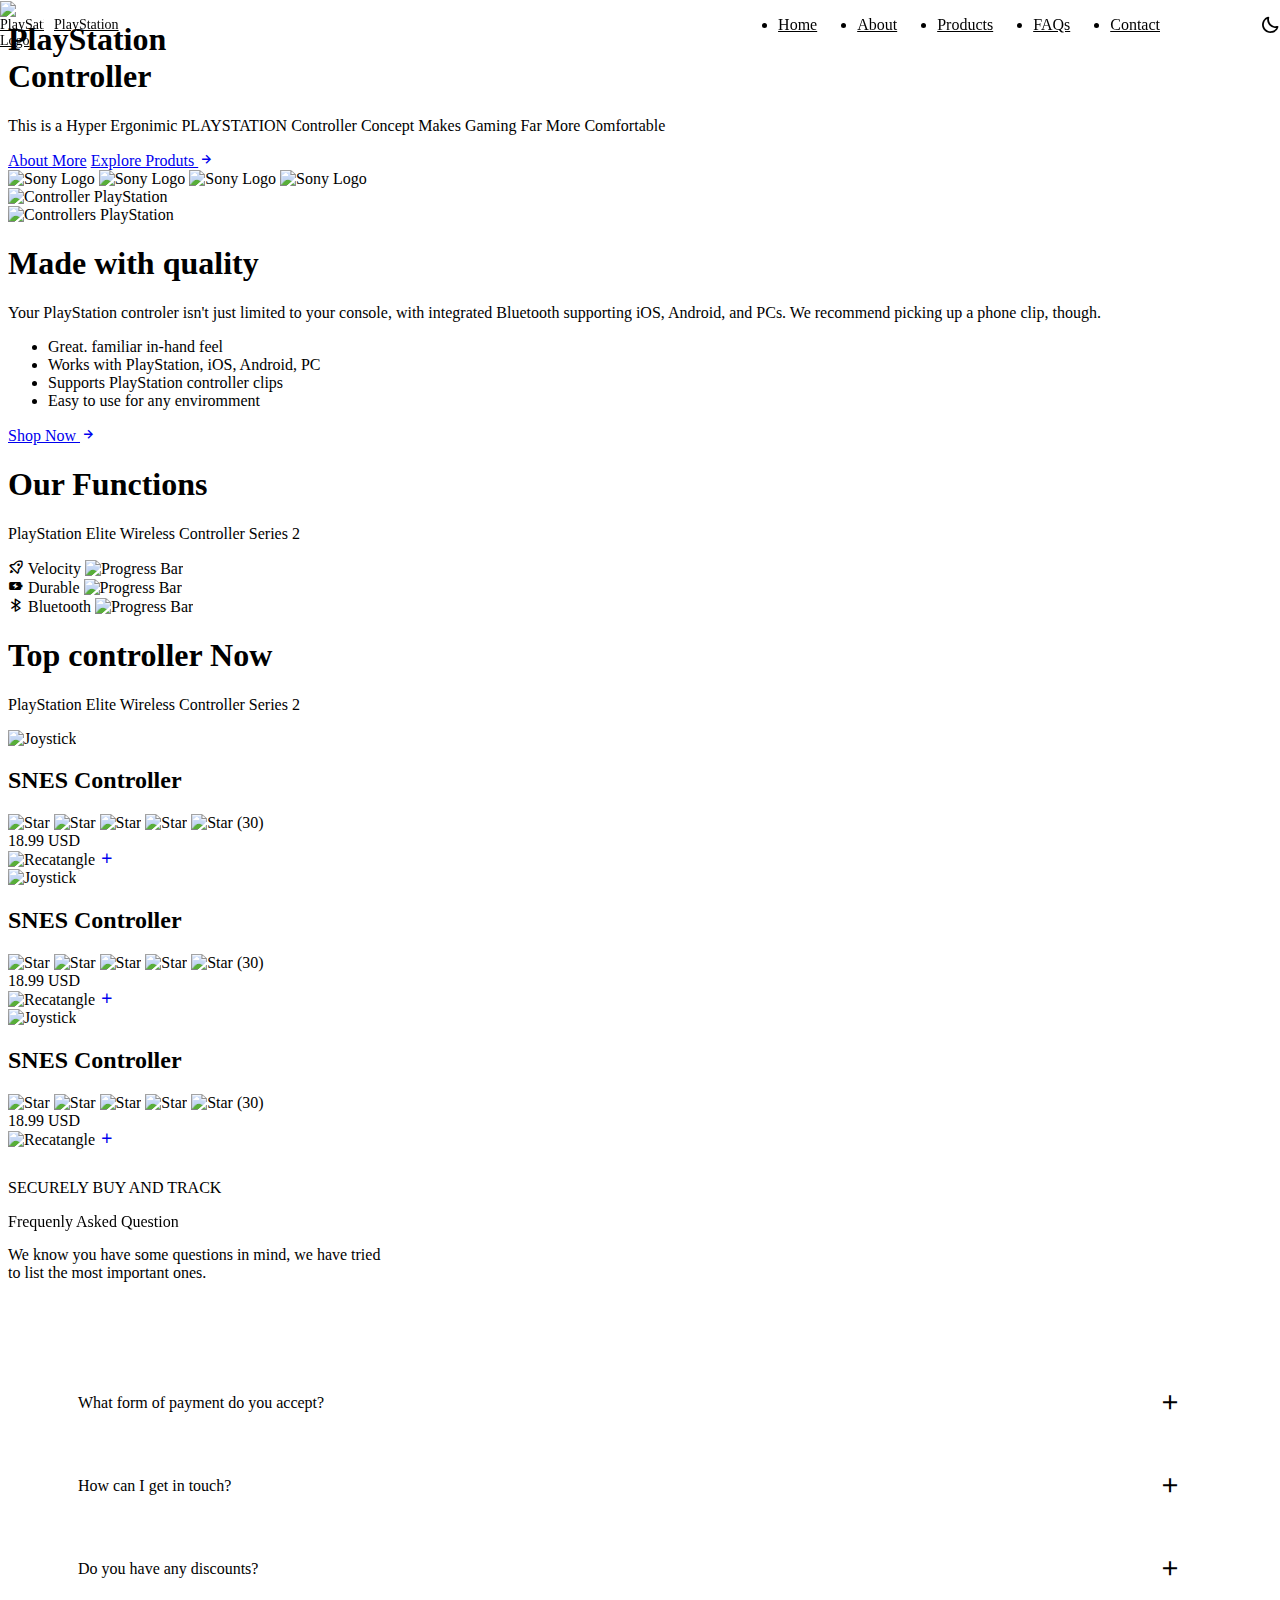
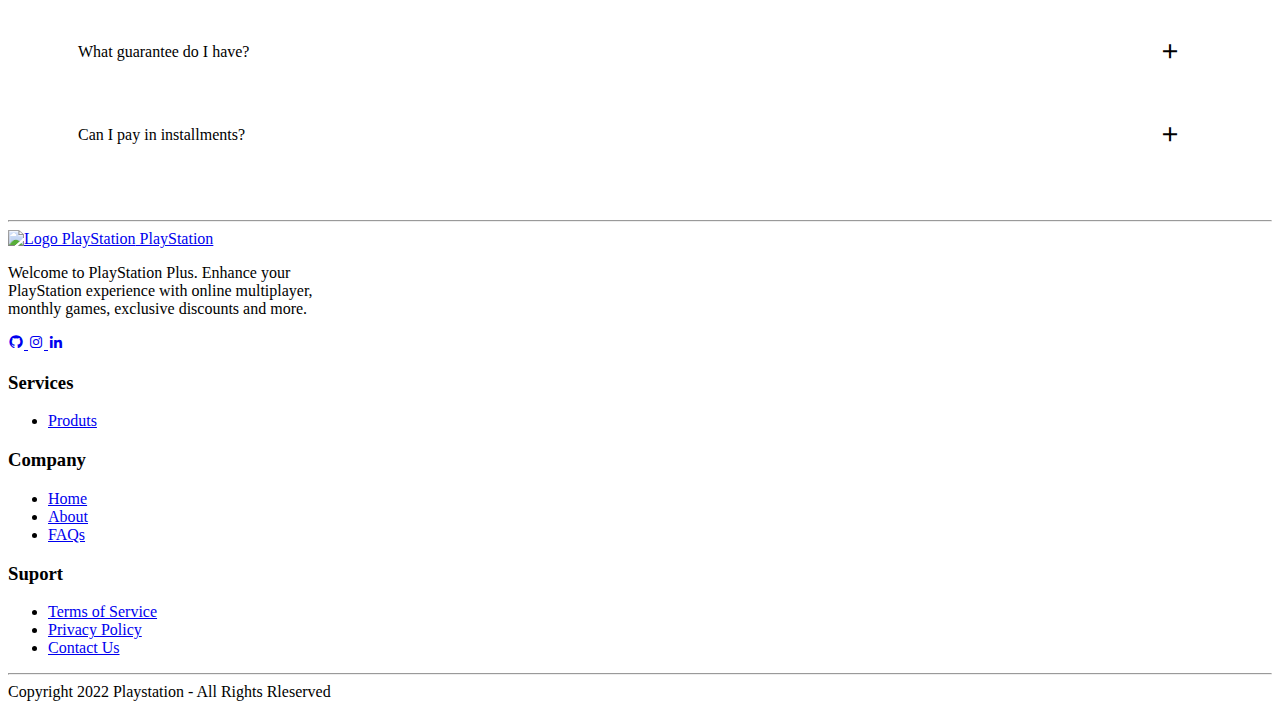
==== index.html @ 82f954d0 "add terms of services" ====
<!DOCTYPE html>
<html lang="en">
  <head>
    <meta charset="UTF-8" />
    <meta http-equiv="X-UA-Compatible" content="IE=edge" />
    <meta name="viewport" content="width=device-width, initial-scale=1.0" />
    <!-- HTML META TAGS -->
    <title>PlayStation</title>
    <meta
      name="description"
      content="Responsive Website PlayStation by Kennedy B."
    />
    <meta name="author" content="Kennedy Barros" />
    <meta
      property="og:url"
      content="https://repsonsive-website-playstation.netlify.app/"
    />
    <meta property="og:type" content="website" />
    <meta property="og:title" content="Responsive Website PlayStation" />
    <meta
      property="og:description"
      content="Responsive Website PlayStation by Kennedy B."
    />
    <meta property="og:image" content="https://i.ibb.co/qCvjdFd/cover.png" />
    <meta
      property="canonical"
      content="https://repsonsive-website-playstation.netlify.app/"
    />
    <meta property="keywords" content="responsive, website, playstation" />
    <meta property="robots" content="responsive, website, playstation" />

    <meta name="twitter:card" content="summary_large_image" />
    <meta
      property="twitter:domain"
      content="repsonsive-website-playstation.netlify.app"
    />
    <meta
      property="twitter:url"
      content="https://repsonsive-website-playstation.netlify.app/"
    />
    <meta name="twitter:title" content="Responsive Website PlayStation" />
    <meta
      name="twitter:description"
      content="Responsive Website PlayStation by Kennedy B."
    />
    <meta name="twitter:image" content="https://i.ibb.co/qCvjdFd/cover.png" />
    <!-- FAVICON -->
    <link rel="icon" href="./assets/img/logo.svg" type="image/svg+xml" />
    <!-- FONTS -->
    <link rel="preconnect" href="https://fonts.googleapis.com" />
    <link rel="preconnect" href="https://fonts.gstatic.com" crossorigin />
    <link
      href="https://fonts.googleapis.com/css2?family=Poppins:wght@400;500;600&family=Roboto:wght@400;500&display=swap"
      rel="stylesheet"
    />
    <!-- BOXICONS -->
    <link
      href="https://unpkg.com/boxicons@2.1.2/css/boxicons.min.css"
      rel="stylesheet"
    />
    <!-- CSS -->
    <link rel="stylesheet" href="./assets/css/style.css" />
  </head>
  <body>
    <!-- HEADER -->
    <header class="header" id="header">
      <nav class="nav container">
        <div class="nav_box">
          <a href="./index.html" class="nav_logo">
            <img src="./assets/img/logo.svg" alt="PlaySation Logo" />
            PlayStation
          </a>
        </div>
        <div class="nav_menu" id="nav-menu">
          <ul class="nav_list">
            <li class="nav_item">
              <a href="#home" class="nav_link">Home</a>
            </li>
            <li class="nav_item">
              <a href="#" class="nav_link">About</a>
            </li>
            <li class="nav_item">
              <a href="#" class="nav_link">Products</a>
            </li>
            <li class="nav_item">
              <a href="#faqs" class="nav_link">FAQs</a>
            </li>
            <li class="nav_item">
              <a href="#" class="nav_link">Contact</a>
            </li>
          </ul>

          <div class="nav_close" id="nav-close">
            <i class="bx bx-x"></i>
          </div>
        </div>

        <div class="nav_btns">
          <i class="bx bx-moon change-theme" id="theme-button"></i>
          <div class="nav_toggle" id="nav-toggle">
            <i class="bx bx-menu"></i>
          </div>
        </div>
      </nav>
    </header>
    <!-- MAIN -->
    <main class="main">
      <!-- HOME -->
      <section class="home" id="home">
        <div class="home_container bd-container bd-grid">
          <div class="home_data">
            <h1 class="home_title">
              PlayStation <br />
              <span class="home_title-secondary">Controller</span>
            </h1>
            <p class="home_subtitle">
              This is a Hyper Ergonimic PLAYSTATION Controller Concept Makes
              Gaming Far More Comfortable
            </p>
            <div class="home_buttons">
              <a href="#" class="button">About More</a>
              <a href="#" class="button_secondary"
                >Explore Produts
                <i class="bx bx-right-arrow-alt button_icon"></i
              ></a>
            </div>
            <div class="home_company">
              <img src="./assets/img/decoration/sony.svg" alt="Sony Logo" />
              <img src="./assets/img/decoration/sony.svg" alt="Sony Logo" />
              <img src="./assets/img/decoration/sony.svg" alt="Sony Logo" />
              <img src="./assets/img/decoration/sony.svg" alt="Sony Logo" />
            </div>
          </div>
          <img
            src="./assets/img/home/controller.png"
            alt="Controller PlayStation"
            class="home_img"
          />
        </div>
      </section>

      <!-- ABOUT -->
      <section>
        <div class="about_container bd-container bd-grid">
          <img
            class="about_img"
            src="./assets/img/home/controller2.png"
            alt="Controllers PlayStation"
          />
          <div class="about_data">
            <h1 class="about_title">
              Made with <span class="about_title-secondary">quality</span>
            </h1>
            <p class="about_subtitle">
              Your PlayStation controler isn't just limited to your console,
              with integrated Bluetooth supporting iOS, Android, and PCs. We
              recommend picking up a phone clip, though.
            </p>
            <ul class="about_list">
              <li>Great. familiar in-hand feel</li>
              <li>Works with PlayStation, iOS, Android, PC</li>
              <li>Supports PlayStation controller clips</li>
              <li>Easy to use for any enviromment</li>
            </ul>
            <a href="#" class="button"
              >Shop Now <i class="bx bx-right-arrow-alt about_icon"></i
            ></a>
          </div>
        </div>
      </section>

      <!-- FUNCTIONS -->
      <section class="functions_container bd-container bd-grid">
        <div class="functions_data">
          <h1 class="functions_title">
            Our <span class="functions_title-secondary">Functions</span>
          </h1>
          <p class="functions_subtitle">
            PlayStation Elite Wireless Controller Series 2
          </p>
          <div class="functions_list-container">
            <div class="functions_list">
              <i class="bx bx-rocket functions_icons"></i>
              <span class="functions_icons-title">Velocity</span>
              <img
                class="functions_img"
                src="./assets/img/decoration/description-controller.png"
                alt="Progress Bar"
              />
            </div>
            <div class="functions_list">
              <i class="bx bxs-battery-charging functions_icons"></i>
              <span class="functions_icons-title">Durable</span>
              <img
                class="functions_img"
                src="./assets/img/decoration/description-controller.png"
                alt="Progress Bar"
              />
            </div>
            <div class="functions_list">
              <i class="bx bx-bluetooth functions_icons"></i>
              <span class="functions_icons-title">Bluetooth</span>
              <img
                class="functions_img"
                src="./assets/img/decoration/description-controller.png"
                alt="Progress Bar"
              />
            </div>
          </div>
        </div>
      </section>

      <!-- PRODUTS -->
      <section class="produts_container bd-container bd-grid">
        <div class="produts_data">
          <h1 class="produts_title">
            Top controller <span class="produts_title-2">Now</span>
          </h1>
          <p class="produts_subtitle">
            PlayStation Elite Wireless Controller Series 2
          </p>
          <div class="produts_list-container">
            <div class="produts_list">
              <div class="product_circle"></div>
              <img
                class="produts_img"
                src="./assets/img/home/joystick.png"
                alt="Joystick"
              />
              <h2 class="produts_list-title">SNES Controller</h2>
              <div class="produts_evaluation">
                <img src="./assets/img/decoration/star.png" alt="Star" />
                <img src="./assets/img/decoration/star.png" alt="Star" />
                <img src="./assets/img/decoration/star.png" alt="Star" />
                <img src="./assets/img/decoration/star.png" alt="Star" />
                <img src="./assets/img/decoration/star.png" alt="Star" />
                <span class="produts_evaluation-title">(30)</span>
              </div>
              <span class="produts_value">18.99 USD</span>
              <div class="produts_buy">
                <img
                  class="produts_buy-img"
                  src="./assets/img/decoration/rectangle_secondary.svg"
                  alt="Recatangle"
                />
                <a class="produts_button" href="/">
                  <i class="bx bx-plus"></i
                ></a>
              </div>
            </div>
            <div class="produts_list">
              <div class="product_circle"></div>
              <img
                class="produts_img"
                src="./assets/img/home/joystick.png"
                alt="Joystick"
              />
              <h2 class="produts_list-title">SNES Controller</h2>
              <div class="produts_evaluation">
                <img src="./assets/img/decoration/star.png" alt="Star" />
                <img src="./assets/img/decoration/star.png" alt="Star" />
                <img src="./assets/img/decoration/star.png" alt="Star" />
                <img src="./assets/img/decoration/star.png" alt="Star" />
                <img src="./assets/img/decoration/star.png" alt="Star" />
                <span class="produts_evaluation-title">(30)</span>
              </div>
              <span class="produts_value">18.99 USD</span>
              <div class="produts_buy">
                <img
                  class="produts_buy-img"
                  src="./assets/img/decoration/rectangle_secondary.svg"
                  alt="Recatangle"
                />
                <a class="produts_button" href="/">
                  <i class="bx bx-plus"></i
                ></a>
              </div>
            </div>
            <div class="produts_list">
              <div class="product_circle"></div>
              <img
                class="produts_img"
                src="./assets/img/home/joystick.png"
                alt="Joystick"
              />
              <h2 class="produts_list-title">SNES Controller</h2>
              <div class="produts_evaluation">
                <img src="./assets/img/decoration/star.png" alt="Star" />
                <img src="./assets/img/decoration/star.png" alt="Star" />
                <img src="./assets/img/decoration/star.png" alt="Star" />
                <img src="./assets/img/decoration/star.png" alt="Star" />
                <img src="./assets/img/decoration/star.png" alt="Star" />
                <span class="produts_evaluation-title">(30)</span>
              </div>
              <span class="produts_value">18.99 USD</span>
              <div class="produts_buy">
                <img
                  class="produts_buy-img"
                  src="./assets/img/decoration/rectangle_secondary.svg"
                  alt="Recatangle"
                />
                <a class="produts_button" href="/">
                  <i class="bx bx-plus"></i
                ></a>
              </div>
            </div>
          </div>
        </div>
      </section>
      <!-- FAQS -->
      <section class="faqs section" id="faqs">
        <p class="faqs_title-center faqs_subtitle container">
          SECURELY BUY AND TRACK
        </p>
        <h2 class="faqs_title-center faqs_title container">
          Frequenly Asked <span class="faqs_title-secondary">Question</span>
        </h2>
        <p class="faqs_title-center faqs_subtitle-secondary container">
          We know you have some questions in mind, we have tried <br />
          to list the most important ones.
        </p>

        <div class="faqs_container container grid">
          <div class="faqs_group">
            <div class="faqs_item">
              <header class="faqs_header">
                <h3 class="faqs_item-title">
                  What form of payment do you accept?
                </h3>
                <i class="bx bx-plus faqs_icon"></i>
              </header>

              <div class="faqs_content">
                <p class="faqs_description">
                  We accept installment payments on all credit cards. For cash
                  payments we also accept PIX and Boleto through PagSeguro.
                </p>
              </div>
            </div>

            <div class="faqs_item">
              <header class="faqs_header">
                <h3 class="faqs_item-title">How can I get in touch?</h3>
                <i class="bx bx-plus faqs_icon"></i>
              </header>

              <div class="faqs_content">
                <p class="faqs_description">
                  We accept installment payments on all credit cards. For cash
                  payments we also accept PIX and Boleto through PagSeguro.
                </p>
              </div>
            </div>

            <div class="faqs_item">
              <header class="faqs_header">
                <h3 class="faqs_item-title">Do you have any discounts?</h3>
                <i class="bx bx-plus faqs_icon"></i>
              </header>

              <div class="faqs_content">
                <p class="faqs_description">
                  We accept installment payments on all credit cards. For cash
                  payments we also accept PIX and Boleto through PagSeguro.
                </p>
              </div>
            </div>
            <div class="faqs_item">
              <header class="faqs_header">
                <h3 class="faqs_item-title">What guarantee do I have?</h3>
                <i class="bx bx-plus faqs_icon"></i>
              </header>

              <div class="faqs_content">
                <p class="faqs_description">
                  We accept installment payments on all credit cards. For cash
                  payments we also accept PIX and Boleto through PagSeguro.
                </p>
              </div>
            </div>

            <div class="faqs_item">
              <header class="faqs_header faqs_detail">
                <h3 class="faqs_item-title">Can I pay in installments?</h3>
                <i class="bx bx-plus faqs_icon"></i>
              </header>

              <div class="faqs_content">
                <p class="faqs_description faqs_detail-secondary">
                  We accept installment payments on all credit cards. For cash
                  payments we also accept PIX and Boleto through PagSeguro.
                </p>
              </div>
            </div>
          </div>
        </div>
      </section>
    </main>
    <!-- FOOTER -->
    <hr class="hr_footer" />
    <footer class="footer section">
      <div class="footer_container container grid">
        <div class="footer_content">
          <a href="#" class="footer_logo">
            <img
              src="assets/img/logo.svg"
              alt="Logo PlayStation"
              class="footer_logo-img"
            />
            PlayStation
          </a>

          <p class="footer_description">
            Welcome to PlayStation Plus. Enhance your <br />
            PlayStation experience with online multiplayer, <br />
            monthly games, exclusive discounts and more.
          </p>

          <div class="footer_social">
            <a
              href="https://github.com/kennedybarros/"
              target="_blank"
              class="footer_social-link"
            >
              <i class="bx bxl-github"></i>
            </a>
            <a
              href="https://www.instagram.com/k3nnedybarros/"
              target="_blank"
              class="footer_social-link"
            >
              <i class="bx bxl-instagram"></i>
            </a>
            <a
              href="https://www.linkedin.com/in/kennedybarros/"
              target="_blank"
              class="footer_social-link"
            >
              <i class="bx bxl-linkedin"></i>
            </a>
          </div>
        </div>

        <div class="footer_content">
          <h3 class="footer_title">Services</h3>

          <ul class="footer_links">
            <li>
              <a href="#" class="footer_link">Produts</a>
            </li>
          </ul>
        </div>

        <div class="footer_content">
          <h3 class="footer_title">Company</h3>

          <ul class="footer_links">
            <li>
              <a href="#home" class="footer_link">Home</a>
            </li>
            <li>
              <a href="#" class="footer_link">About</a>
            </li>
            <li>
              <a href="#faqs" class="footer_link">FAQs</a>
            </li>
          </ul>
        </div>

        <div class="footer_content">
          <h3 class="footer_title">Suport</h3>

          <ul class="footer_links">
            <li>
              <a href="./assets/html/terms.html" class="footer_link"
                >Terms of Service</a
              >
            </li>
            <li>
              <a href="#" class="footer_link">Privacy Policy</a>
            </li>
            <li>
              <a href="#" class="footer_link">Contact Us</a>
            </li>
          </ul>
        </div>
      </div>
      <hr class="hr_footer-secondary" />
      <span class="footer_copy"
        >Copyright 2022 Playstation - All Rights Rleserved</span
      >
    </footer>

    <!-- JAVASCRIPT -->
    <script src="./assets/js/main.js"></script>
  </body>
</html>
---- assets/css/style.css ----
/* GLOBAL */
@import './global/global.css';
@import './utilities/typography.css';
@import './utilities/colors.css';

/* UTILITIES */
@import './utilities/components.css';

/* HOME */
@import './global/header.css';
@import './home/introduction.css';
@import './home/about.css';
@import './home/functions.css';
@import './home/produts.css';
@import './home/faqs.css';
@import './global/footer.css';

/* TERMS */
@import './terms/terms.css';
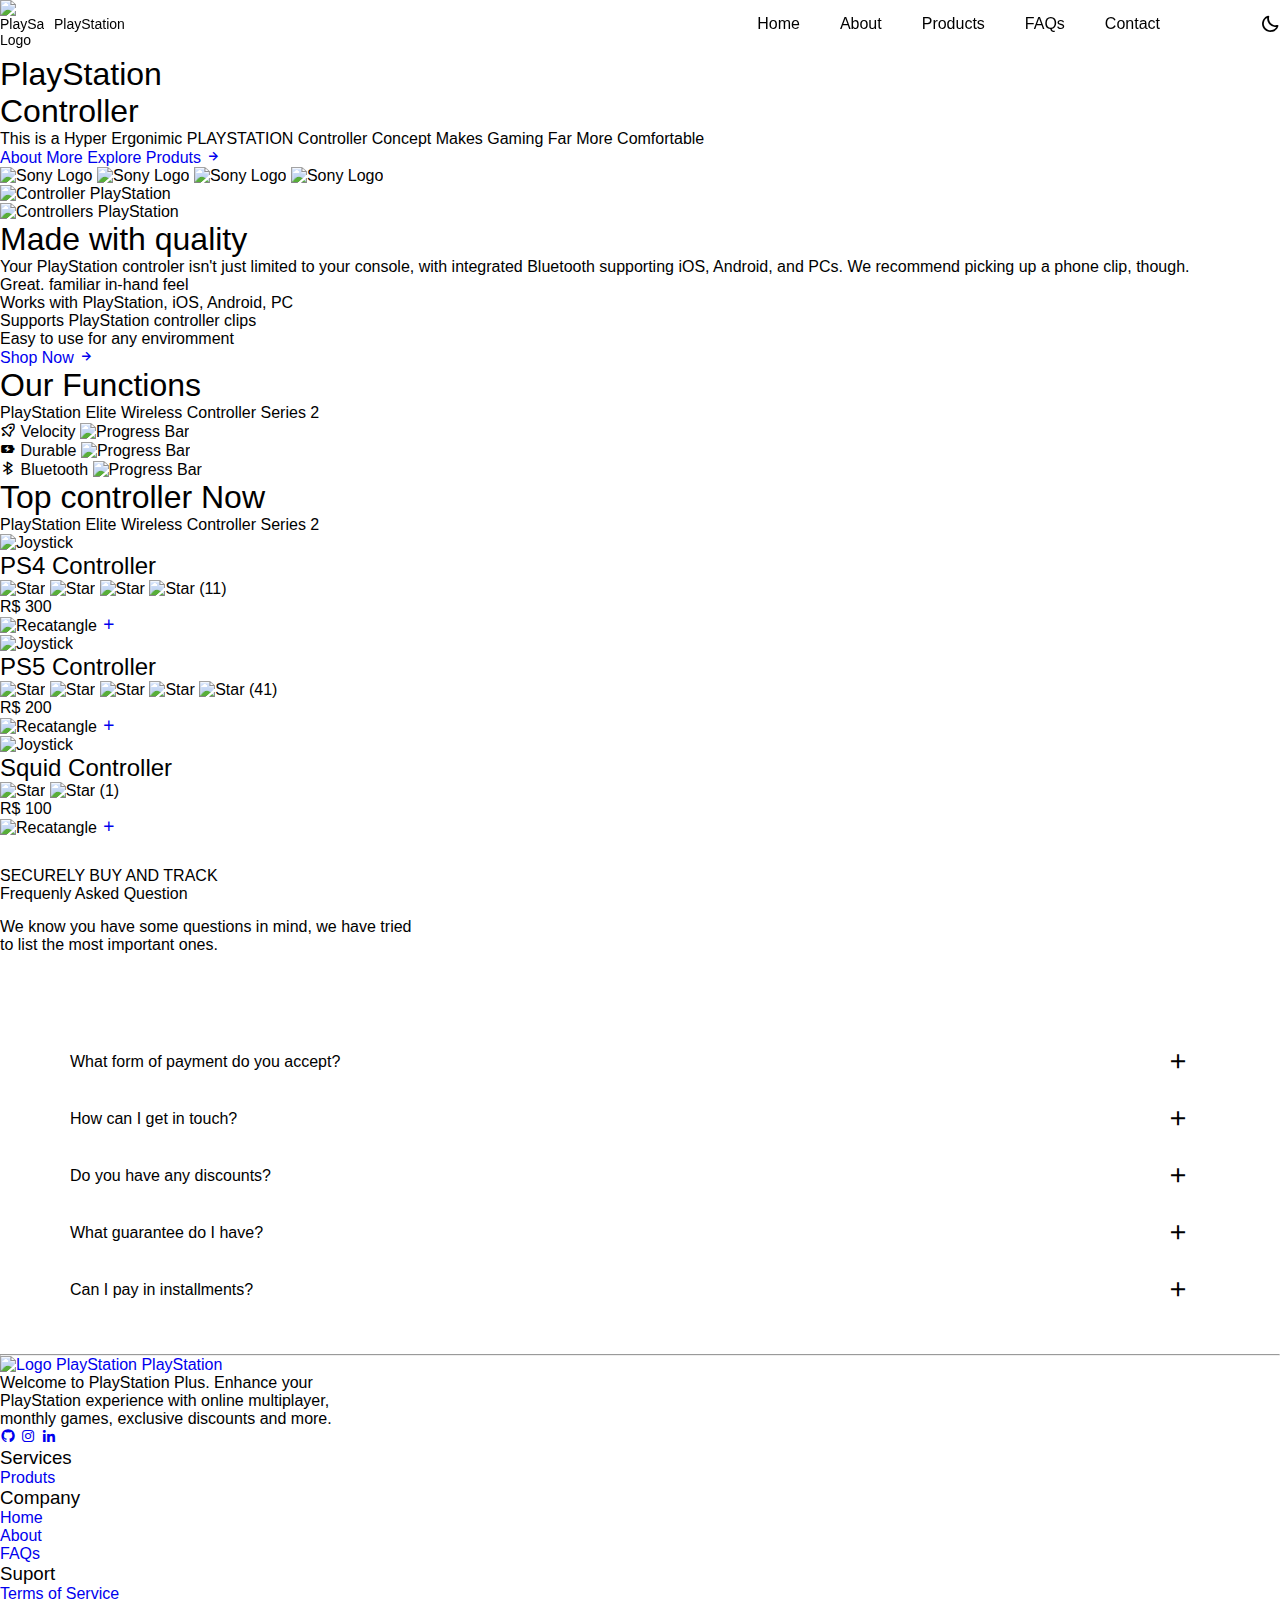
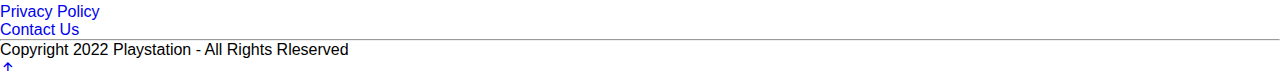
==== commit aace6666: "add dark mode" ====
--- a/index.html
+++ b/index.html
@@ -5,7 +5,7 @@
     <meta http-equiv="X-UA-Compatible" content="IE=edge" />
     <meta name="viewport" content="width=device-width, initial-scale=1.0" />
     <!-- HTML META TAGS -->
-    <title>PlayStation</title>
+    <title>Playstation</title>
     <meta
       name="description"
       content="Responsive Website PlayStation by Kennedy B."
@@ -77,16 +77,18 @@
               <a href="#home" class="nav_link">Home</a>
             </li>
             <li class="nav_item">
-              <a href="#" class="nav_link">About</a>
+              <a href="./assets/html/controllers.html" class="nav_link"
+                >About</a
+              >
             </li>
             <li class="nav_item">
-              <a href="#" class="nav_link">Products</a>
+              <a href="./assets/html/produts.html" class="nav_link">Products</a>
             </li>
             <li class="nav_item">
               <a href="#faqs" class="nav_link">FAQs</a>
             </li>
             <li class="nav_item">
-              <a href="#" class="nav_link">Contact</a>
+              <a href="./assets/html/contact.html" class="nav_link">Contact</a>
             </li>
           </ul>
 
@@ -103,6 +105,7 @@
         </div>
       </nav>
     </header>
+
     <!-- MAIN -->
     <main class="main">
       <!-- HOME -->
@@ -118,17 +121,21 @@
               Gaming Far More Comfortable
             </p>
             <div class="home_buttons">
-              <a href="#" class="button">About More</a>
-              <a href="#" class="button_secondary"
+              <a
+                href="./assets/html/controllers.html#ps4_controller"
+                class="button"
+                >About More</a
+              >
+              <a href="./assets/html/produts.html" class="button_secondary"
                 >Explore Produts
                 <i class="bx bx-right-arrow-alt button_icon"></i
               ></a>
             </div>
             <div class="home_company">
-              <img src="./assets/img/decoration/sony.svg" alt="Sony Logo" />
-              <img src="./assets/img/decoration/sony.svg" alt="Sony Logo" />
-              <img src="./assets/img/decoration/sony.svg" alt="Sony Logo" />
-              <img src="./assets/img/decoration/sony.svg" alt="Sony Logo" />
+              <img src="./assets/img/home/sony.svg" alt="Sony Logo" />
+              <img src="./assets/img/home/sony.svg" alt="Sony Logo" />
+              <img src="./assets/img/home/sony.svg" alt="Sony Logo" />
+              <img src="./assets/img/home/sony.svg" alt="Sony Logo" />
             </div>
           </div>
           <img
@@ -162,7 +169,7 @@
               <li>Supports PlayStation controller clips</li>
               <li>Easy to use for any enviromment</li>
             </ul>
-            <a href="#" class="button"
+            <a href="./assets/html/buy.html" class="button"
               >Shop Now <i class="bx bx-right-arrow-alt about_icon"></i
             ></a>
           </div>
@@ -184,7 +191,7 @@
               <span class="functions_icons-title">Velocity</span>
               <img
                 class="functions_img"
-                src="./assets/img/decoration/description-controller.png"
+                src="./assets/img/decoration/description_controller.png"
                 alt="Progress Bar"
               />
             </div>
@@ -193,7 +200,7 @@
               <span class="functions_icons-title">Durable</span>
               <img
                 class="functions_img"
-                src="./assets/img/decoration/description-controller.png"
+                src="./assets/img/decoration/description_controller.png"
                 alt="Progress Bar"
               />
             </div>
@@ -202,7 +209,7 @@
               <span class="functions_icons-title">Bluetooth</span>
               <img
                 class="functions_img"
-                src="./assets/img/decoration/description-controller.png"
+                src="./assets/img/decoration/description_controller.png"
                 alt="Progress Bar"
               />
             </div>
@@ -227,23 +234,22 @@
                 src="./assets/img/home/joystick.png"
                 alt="Joystick"
               />
-              <h2 class="produts_list-title">SNES Controller</h2>
+              <h2 class="produts_list-title">PS4 Controller</h2>
               <div class="produts_evaluation">
                 <img src="./assets/img/decoration/star.png" alt="Star" />
                 <img src="./assets/img/decoration/star.png" alt="Star" />
                 <img src="./assets/img/decoration/star.png" alt="Star" />
                 <img src="./assets/img/decoration/star.png" alt="Star" />
-                <img src="./assets/img/decoration/star.png" alt="Star" />
-                <span class="produts_evaluation-title">(30)</span>
-              </div>
-              <span class="produts_value">18.99 USD</span>
+                <span class="produts_evaluation-title">(11)</span>
+              </div>
+              <span class="produts_value">R$ 300</span>
               <div class="produts_buy">
                 <img
                   class="produts_buy-img"
                   src="./assets/img/decoration/rectangle_secondary.svg"
                   alt="Recatangle"
                 />
-                <a class="produts_button" href="/">
+                <a class="produts_button" href="./assets/html/produts.html">
                   <i class="bx bx-plus"></i
                 ></a>
               </div>
@@ -251,27 +257,27 @@
             <div class="produts_list">
               <div class="product_circle"></div>
               <img
-                class="produts_img"
-                src="./assets/img/home/joystick.png"
+                class="produts_img joystick_2"
+                src="./assets/img/home/joystick_3.png"
                 alt="Joystick"
               />
-              <h2 class="produts_list-title">SNES Controller</h2>
+              <h2 class="produts_list-title">PS5 Controller</h2>
               <div class="produts_evaluation">
                 <img src="./assets/img/decoration/star.png" alt="Star" />
                 <img src="./assets/img/decoration/star.png" alt="Star" />
                 <img src="./assets/img/decoration/star.png" alt="Star" />
                 <img src="./assets/img/decoration/star.png" alt="Star" />
                 <img src="./assets/img/decoration/star.png" alt="Star" />
-                <span class="produts_evaluation-title">(30)</span>
-              </div>
-              <span class="produts_value">18.99 USD</span>
+                <span class="produts_evaluation-title">(41)</span>
+              </div>
+              <span class="produts_value">R$ 200</span>
               <div class="produts_buy">
                 <img
                   class="produts_buy-img"
                   src="./assets/img/decoration/rectangle_secondary.svg"
                   alt="Recatangle"
                 />
-                <a class="produts_button" href="/">
+                <a class="produts_button" href="./assets/html/produts.html#ps5">
                   <i class="bx bx-plus"></i
                 ></a>
               </div>
@@ -279,27 +285,27 @@
             <div class="produts_list">
               <div class="product_circle"></div>
               <img
-                class="produts_img"
-                src="./assets/img/home/joystick.png"
+                class="produts_img joystick_3"
+                src="./assets/img/home/joystick_2.png"
                 alt="Joystick"
               />
-              <h2 class="produts_list-title">SNES Controller</h2>
+              <h2 class="produts_list-title">Squid Controller</h2>
               <div class="produts_evaluation">
                 <img src="./assets/img/decoration/star.png" alt="Star" />
                 <img src="./assets/img/decoration/star.png" alt="Star" />
-                <img src="./assets/img/decoration/star.png" alt="Star" />
-                <img src="./assets/img/decoration/star.png" alt="Star" />
-                <img src="./assets/img/decoration/star.png" alt="Star" />
-                <span class="produts_evaluation-title">(30)</span>
-              </div>
-              <span class="produts_value">18.99 USD</span>
+                <span class="produts_evaluation-title">(1)</span>
+              </div>
+              <span class="produts_value">R$ 100</span>
               <div class="produts_buy">
                 <img
                   class="produts_buy-img"
                   src="./assets/img/decoration/rectangle_secondary.svg"
                   alt="Recatangle"
                 />
-                <a class="produts_button" href="/">
+                <a
+                  class="produts_button"
+                  href="./assets/html/produts.html#squid"
+                >
                   <i class="bx bx-plus"></i
                 ></a>
               </div>
@@ -446,7 +452,9 @@
 
           <ul class="footer_links">
             <li>
-              <a href="#" class="footer_link">Produts</a>
+              <a href="./assets/html/produts.html" class="footer_link"
+                >Produts</a
+              >
             </li>
           </ul>
         </div>
@@ -456,13 +464,15 @@
 
           <ul class="footer_links">
             <li>
-              <a href="#home" class="footer_link">Home</a>
-            </li>
-            <li>
-              <a href="#" class="footer_link">About</a>
-            </li>
-            <li>
-              <a href="#faqs" class="footer_link">FAQs</a>
+              <a href="./index.html" class="footer_link">Home</a>
+            </li>
+            <li>
+              <a href="./assets/html/controllers.html" class="footer_link"
+                >About</a
+              >
+            </li>
+            <li>
+              <a href="./index.html#faqs" class="footer_link">FAQs</a>
             </li>
           </ul>
         </div>
@@ -477,10 +487,14 @@
               >
             </li>
             <li>
-              <a href="#" class="footer_link">Privacy Policy</a>
-            </li>
-            <li>
-              <a href="#" class="footer_link">Contact Us</a>
+              <a href="./assets/html/privacy.html" class="footer_link"
+                >Privacy Policy</a
+              >
+            </li>
+            <li>
+              <a href="./assets/html/contact.html" class="footer_link"
+                >Contact Us</a
+              >
             </li>
           </ul>
         </div>
@@ -490,7 +504,10 @@
         >Copyright 2022 Playstation - All Rights Rleserved</span
       >
     </footer>
-
+    <!-- SCROLL UP -->
+    <a href="#" class="scrollup" id="scroll-up">
+      <i class="bx bx-up-arrow-alt scrollup_icon"></i>
+    </a>
     <!-- JAVASCRIPT -->
     <script src="./assets/js/main.js"></script>
   </body>
